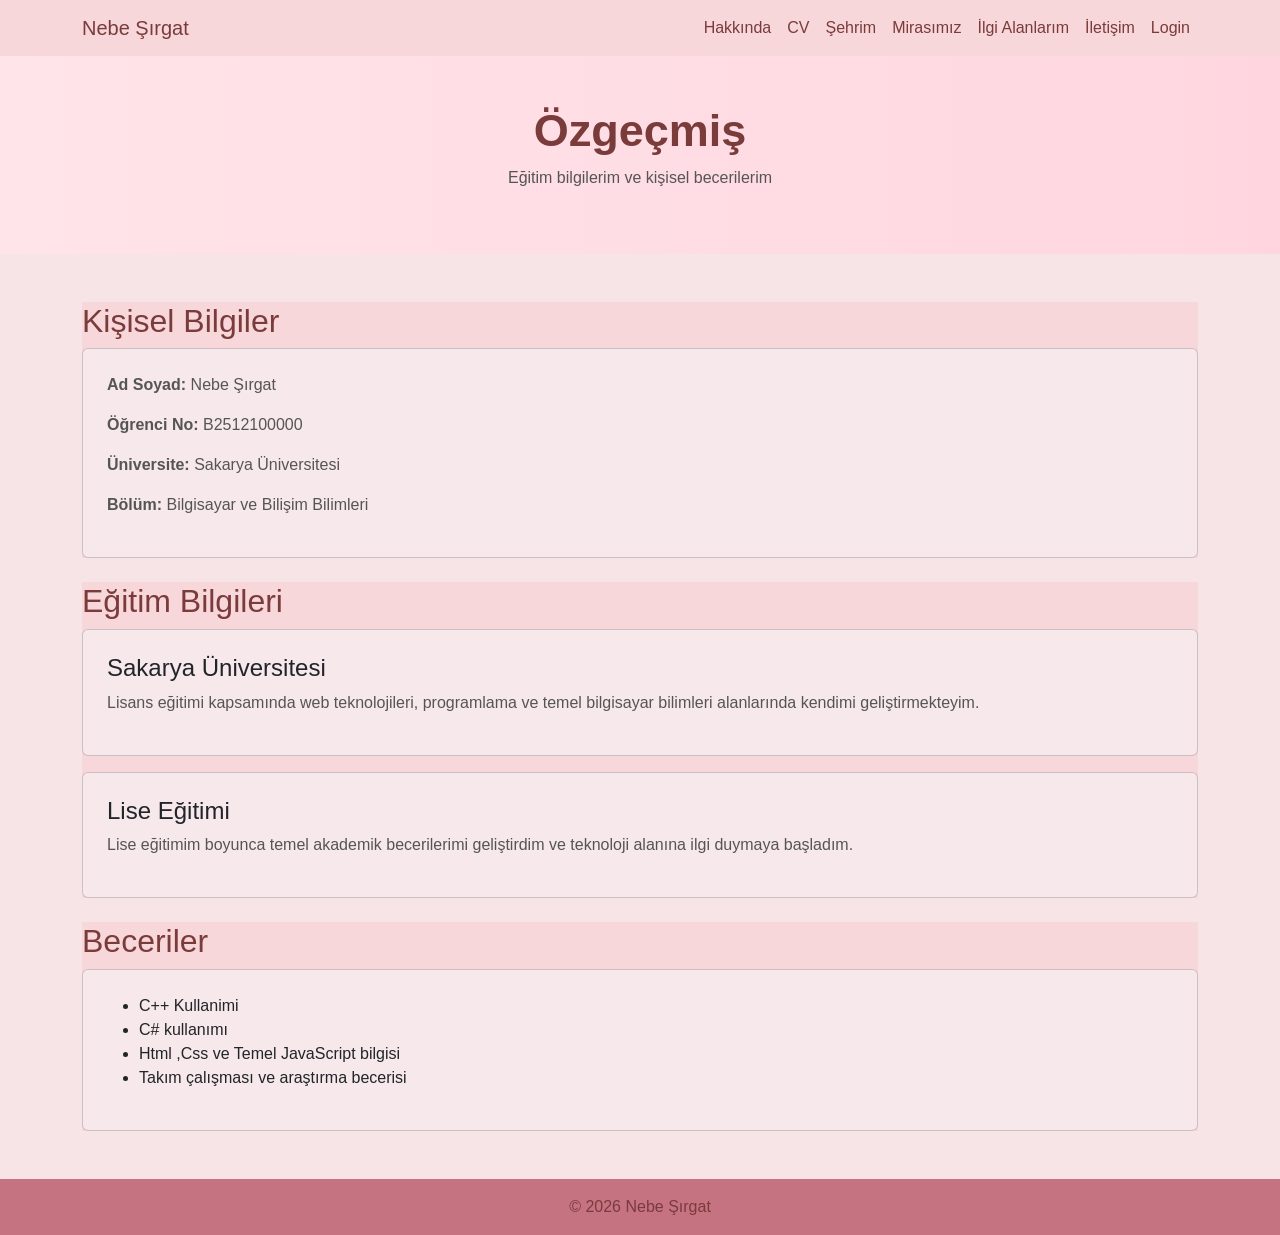
==== cv.html @ c7a626b0 "first upload" ====
<!DOCTYPE html>
<html lang="tr">
<head>
    <meta charset="UTF-8">
    <meta name="viewport" content="width=device-width, initial-scale=1.0">
    <title>CV - Nebe Şırgat</title>

    <link href="https://cdn.jsdelivr.net/npm/bootstrap@5.3.0/dist/css/bootstrap.min.css" rel="stylesheet">
    <link rel="stylesheet" href="style.css">
</head>

<body>

<nav class="navbar navbar-expand-lg navbar-light">
    <div class="container">
        <a class="navbar-brand" href="index.html">Nebe Şırgat</a>

        <button class="navbar-toggler" data-bs-toggle="collapse" data-bs-target="#menu">
            <span class="navbar-toggler-icon"></span>
        </button>

        <div class="collapse navbar-collapse" id="menu">
            <ul class="navbar-nav ms-auto">
                <li class="nav-item"><a class="nav-link" href="index.html">Hakkında</a></li>
                <li class="nav-item"><a class="nav-link" href="cv.html">CV</a></li>
                <li class="nav-item"><a class="nav-link" href="sehrim.html">Şehrim</a></li>
                <li class="nav-item"><a class="nav-link" href="mirasimiz.html">Mirasımız</a></li>
                <li class="nav-item"><a class="nav-link" href="ilgi-alanlarim.html">İlgi Alanlarım</a></li>
                <li class="nav-item"><a class="nav-link" href="iletisim.html">İletişim</a></li>
                <li class="nav-item"><a class="nav-link" href="login.html">Login</a></li>
            </ul>
        </div>
    </div>
</nav>

<header class="text-center p-5">
    <h1>Özgeçmiş</h1>
    <p>Eğitim bilgilerim ve kişisel becerilerim</p>
</header>

<main class="container mt-5">

    <section class="mb-4">
        <h2>Kişisel Bilgiler</h2>
        <article class="card p-4">
            <p><strong>Ad Soyad:</strong> Nebe Şırgat</p>
            <p><strong>Öğrenci No:</strong> B2512100000</p>
            <p><strong>Üniversite:</strong> Sakarya Üniversitesi</p>
            <p><strong>Bölüm:</strong> Bilgisayar ve Bilişim Bilimleri</p>
        </article>
    </section>

    <section class="mb-4">
        <h2>Eğitim Bilgileri</h2>

        <article class="card p-4 mb-3">
            <h4>Sakarya Üniversitesi</h4>
            <p>Lisans eğitimi kapsamında web teknolojileri, programlama ve temel bilgisayar bilimleri alanlarında kendimi geliştirmekteyim.</p>
        </article>

        <article class="card p-4">
            <h4>Lise Eğitimi</h4>
            <p>Lise eğitimim boyunca temel akademik becerilerimi geliştirdim ve teknoloji alanına ilgi duymaya başladım.</p>
        </article>
    </section>

    <section class="mb-4">
        <h2>Beceriler</h2>
        <article class="card p-4">
            <ul>
                <li> C++ Kullanimi</li>
                <li> C# kullanımı</li>
                <li>Html ,Css ve Temel JavaScript bilgisi</li>
                <li>Takım çalışması ve araştırma becerisi</li>
            </ul>
        </article>
    </section>

</main>

<footer class="text-center p-3 mt-5">
    © 2026 Nebe Şırgat
</footer>

<script src="https://cdn.jsdelivr.net/npm/bootstrap@5.3.0/dist/js/bootstrap.bundle.min.js"></script>

</body>
</html>
---- style.css ----
body {
    background-color: #f7e4e7;
    font-family: 'Segoe UI', sans-serif;
}

/* Navbar */
.navbar {
    background-color: #f8d7da !important;
}

.navbar .nav-link,
.navbar .navbar-brand {
    color: #7a3b3b !important;
}

/* Header */
header {
    background: linear-gradient(to right, #ffe4e9, #ffd6df);
    color: #7a3b3b;
}

/* Titles */
h1 {
    font-size: 45px;
    font-weight: bold;
}

h2 {
    color: #7a3b3b;
}

/* Text */
p {
    color: #555;
}

/* Button */
.btn-dark {
    background-color: #f4a6b0;
    border: none;
    color: white;
    border-radius: 10px;
}

.btn-dark:hover {
    background-color: #e8899a;
}

/* Image */
img {
    border-radius: 15px;
}

/* Footer */
footer {
    background-color: #f8d7da;
    color: #7a3b3b;
}
footer{
    background-color: rgb(198, 115, 129) !important
}
section{
    background-color: #f8d7da;
}
.card{

    background-color: #f7e8eb;
}


.my-link{
    color:#552121 !important;
    /*text-decoration: none;*/
}
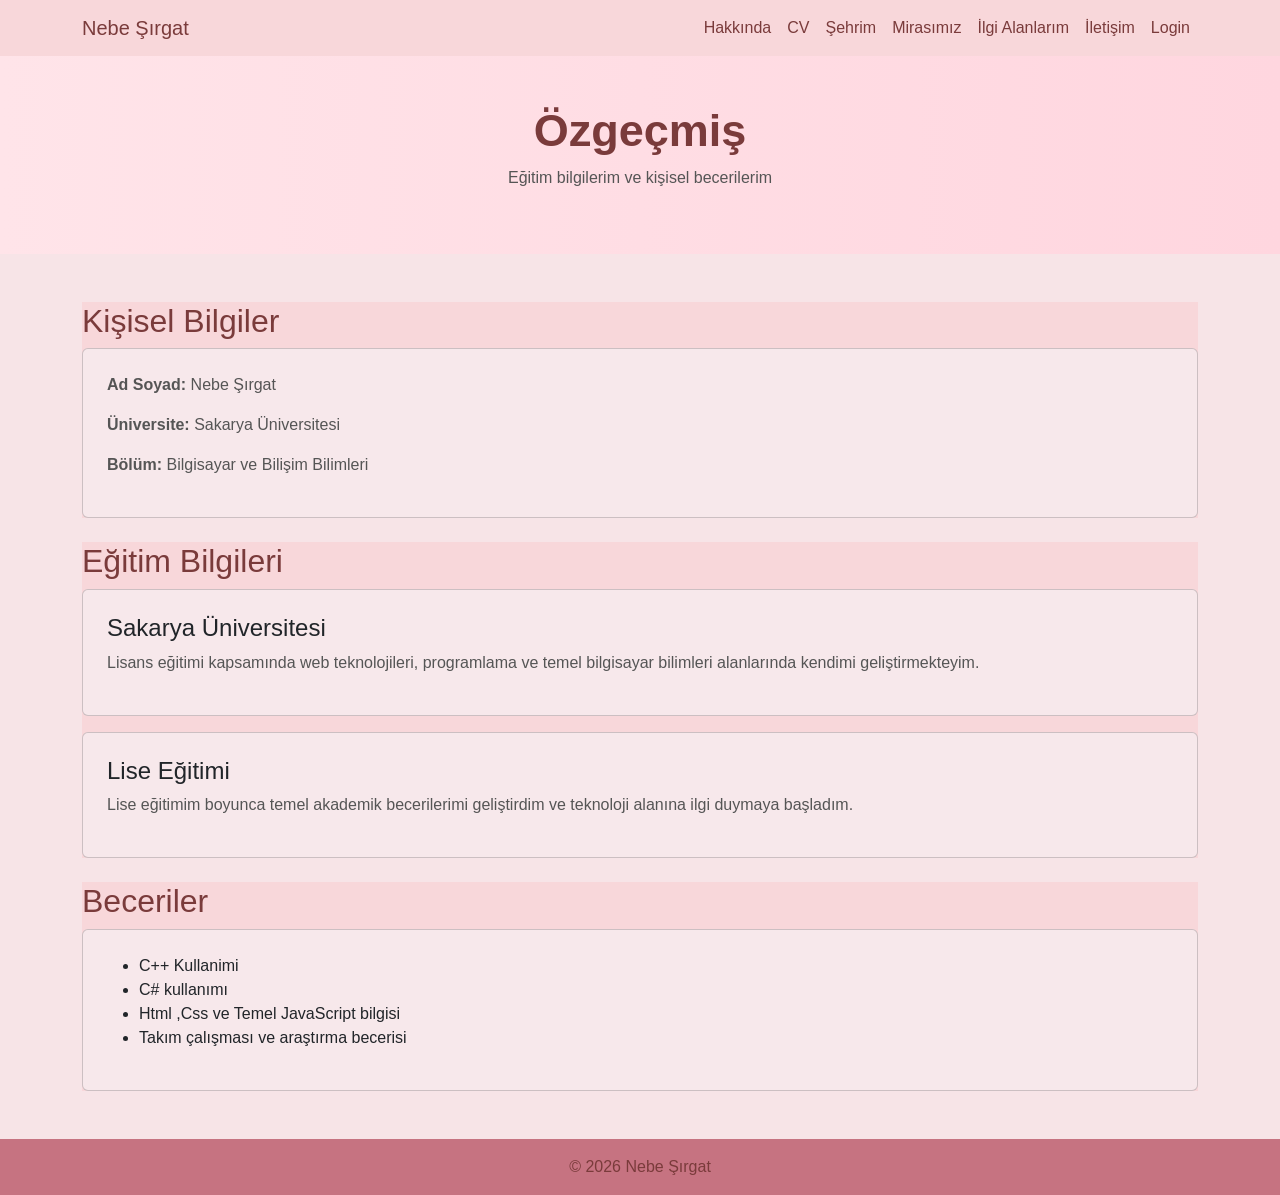
==== commit b69eaced: "Add files via upload" ====
--- a/cv.html
+++ b/cv.html
@@ -44,7 +44,6 @@
         <h2>Kişisel Bilgiler</h2>
         <article class="card p-4">
             <p><strong>Ad Soyad:</strong> Nebe Şırgat</p>
-            <p><strong>Öğrenci No:</strong> B2512100000</p>
             <p><strong>Üniversite:</strong> Sakarya Üniversitesi</p>
             <p><strong>Bölüm:</strong> Bilgisayar ve Bilişim Bilimleri</p>
         </article>
